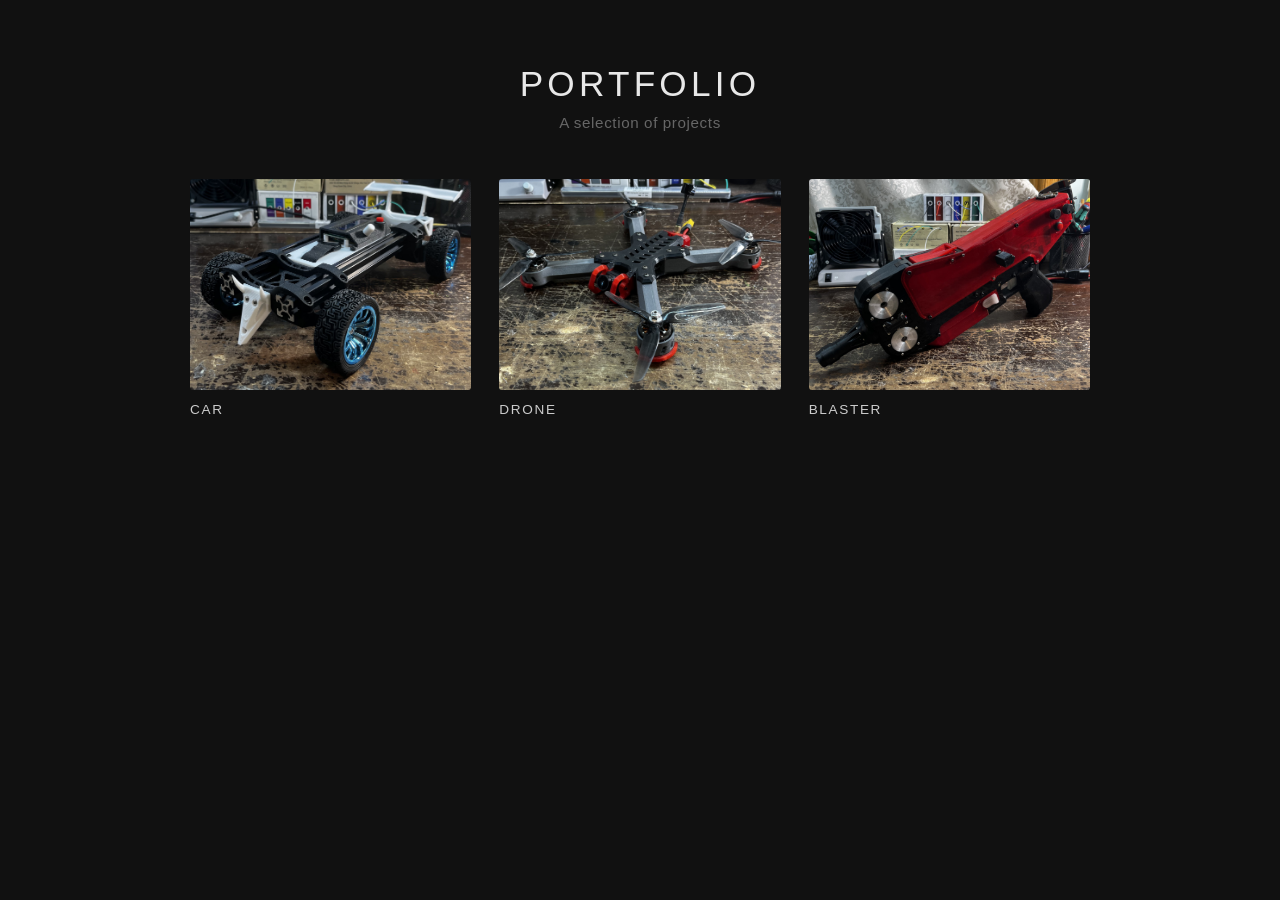
==== index.html @ a21ed19e "inital commit" ====
<!DOCTYPE html>
<html lang="en">
<head>
  <meta charset="UTF-8">
  <meta name="viewport" content="width=device-width, initial-scale=1.0">
  <title>Portfolio</title>
  <link rel="stylesheet" href="style.css">
</head>
<body>
  <header class="site-header">
    <h1>Portfolio</h1>
    <p>A selection of projects</p>
  </header>
  <main>
    <div class="projects-grid">

      <a class="project-card" href="car.html">
        <div class="thumb-wrap">
          <img src="car/thumbnail.jpg" alt="Car project">
        </div>
        <div class="project-label">Car</div>
      </a>

      <a class="project-card" href="drone.html">
        <div class="thumb-wrap">
          <img src="drone/thumbnail.jpg" alt="Drone project">
        </div>
        <div class="project-label">Drone</div>
      </a>

      <a class="project-card" href="blaster.html">
        <div class="thumb-wrap">
          <img src="blaster/thumbnail.jpg" alt="Blaster project">
        </div>
        <div class="project-label">Blaster</div>
      </a>

    </div>
  </main>
</body>
</html>
---- style.css ----
* {
  margin: 0;
  padding: 0;
  box-sizing: border-box;
}

body {
  font-family: -apple-system, BlinkMacSystemFont, 'Segoe UI', sans-serif;
  background: #111;
  color: #e8e8e8;
  min-height: 100vh;
}

/* ── Landing page ─────────────────────────────── */

.site-header {
  padding: 64px 40px 48px;
  text-align: center;
}

.site-header h1 {
  font-size: 2.2rem;
  font-weight: 300;
  letter-spacing: 0.12em;
  text-transform: uppercase;
  margin-bottom: 10px;
}

.site-header p {
  color: #666;
  font-size: 0.95rem;
  letter-spacing: 0.04em;
}

.projects-grid {
  display: grid;
  grid-template-columns: repeat(auto-fit, minmax(260px, 1fr));
  gap: 28px;
  max-width: 980px;
  margin: 0 auto;
  padding: 0 40px 80px;
}

.project-card {
  text-decoration: none;
  color: inherit;
  display: block;
}

.project-card:hover .thumb-wrap img {
  transform: scale(1.04);
  opacity: 0.85;
}

.thumb-wrap {
  width: 100%;
  aspect-ratio: 4 / 3;
  overflow: hidden;
  background: #1e1e1e;
  border-radius: 3px;
}

.thumb-wrap img {
  width: 100%;
  height: 100%;
  object-fit: cover;
  transition: transform 0.35s ease, opacity 0.35s ease;
  display: block;
}

.project-label {
  margin-top: 12px;
  font-size: 0.85rem;
  font-weight: 500;
  letter-spacing: 0.12em;
  text-transform: uppercase;
  color: #ccc;
}

/* ── Project pages ────────────────────────────── */

.project-header {
  max-width: 1200px;
  margin: 0 auto;
  padding: 48px 40px 0;
  display: flex;
  align-items: baseline;
  gap: 20px;
}

.back-link {
  font-size: 0.82rem;
  letter-spacing: 0.08em;
  text-transform: uppercase;
  color: #555;
  text-decoration: none;
  flex-shrink: 0;
  transition: color 0.2s;
}

.back-link:hover {
  color: #e8e8e8;
}

.project-header h1 {
  font-size: 1.6rem;
  font-weight: 300;
  letter-spacing: 0.1em;
  text-transform: uppercase;
}

.project-blurb {
  max-width: 680px;
  margin-bottom: 48px;
  font-size: 0.95rem;
  color: #888;
  line-height: 1.7;
}

.media-section {
  max-width: 1200px;
  margin: 0 auto;
  padding: 40px 40px 80px;
}

.section-label {
  font-size: 0.72rem;
  font-weight: 600;
  letter-spacing: 0.18em;
  text-transform: uppercase;
  color: #555;
  margin-bottom: 20px;
  padding-bottom: 8px;
  border-bottom: 1px solid #1e1e1e;
}

.media-grid {
  display: grid;
  grid-template-columns: repeat(auto-fill, minmax(320px, 1fr));
  gap: 36px;
  margin-bottom: 48px;
}

.media-item {
  display: flex;
  flex-direction: column;
}

.media-item video {
  width: 100%;
  aspect-ratio: 16 / 9;
  object-fit: cover;
  background: #1a1a1a;
  border-radius: 3px;
  display: block;
}

.media-item img {
  width: 100%;
  aspect-ratio: 4 / 3;
  object-fit: cover;
  background: #1a1a1a;
  border-radius: 3px;
  display: block;
  cursor: zoom-in;
  transition: transform 0.25s ease, opacity 0.25s ease;
}

.media-item img:hover {
  transform: scale(1.03);
  opacity: 0.85;
}

/* ── Lightbox ─────────────────────────────────── */

.lightbox {
  display: none;
  position: fixed;
  inset: 0;
  background: rgba(0, 0, 0, 0.92);
  z-index: 100;
  align-items: center;
  justify-content: center;
  cursor: zoom-out;
}

.lightbox.active {
  display: flex;
}

.lightbox img {
  max-width: 90vw;
  max-height: 90vh;
  object-fit: contain;
  border-radius: 2px;
  cursor: default;
  transform: none;
  opacity: 1;
}

.lightbox-close {
  position: absolute;
  top: 20px;
  right: 28px;
  font-size: 2rem;
  line-height: 1;
  color: #666;
  cursor: pointer;
  user-select: none;
  transition: color 0.2s;
}

.lightbox-close:hover {
  color: #e8e8e8;
}

.caption {
  margin-top: 10px;
  font-size: 0.83rem;
  color: #666;
  line-height: 1.55;
}
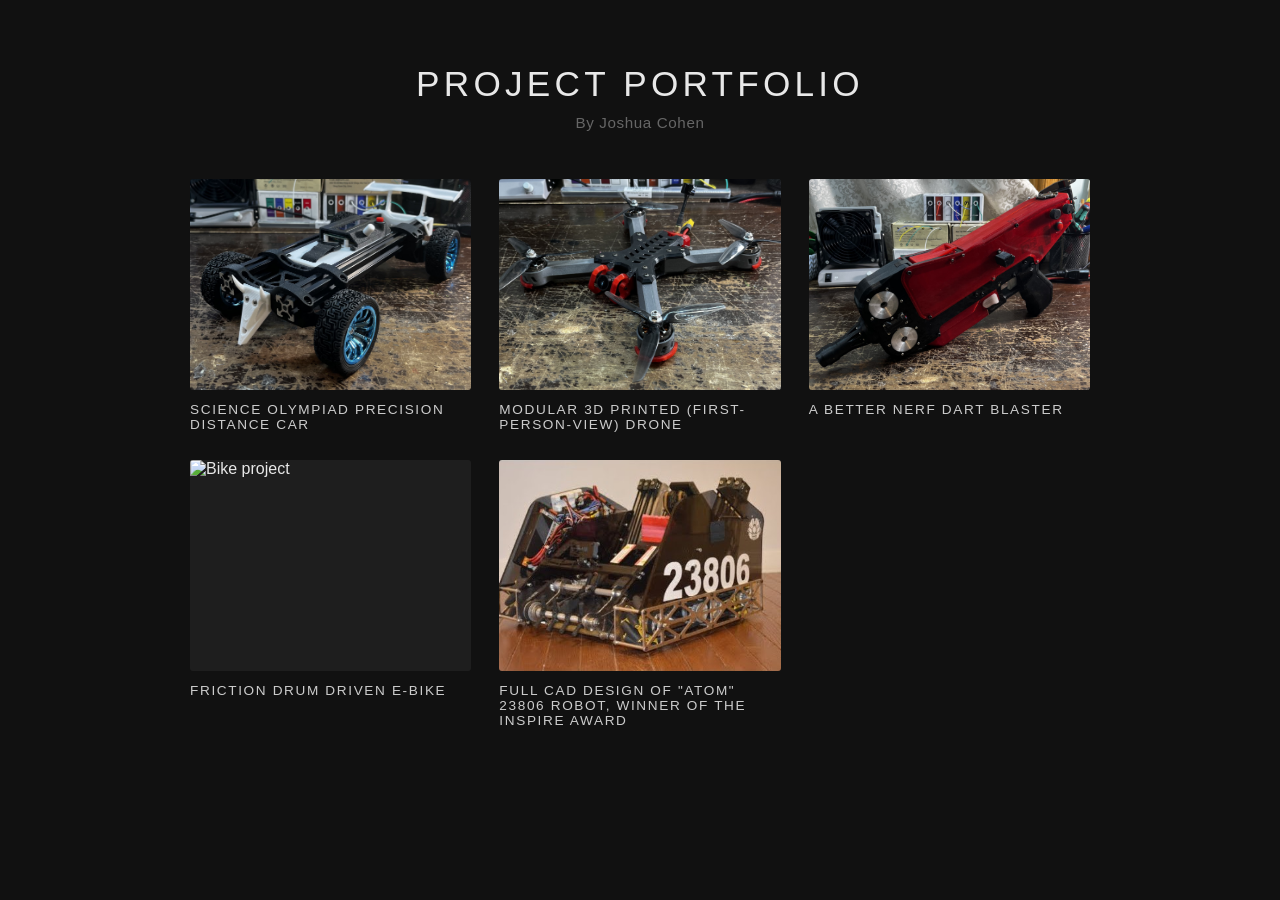
==== commit 654c98ec: "Initial commit f" ====
--- a/index.html
+++ b/index.html
@@ -5,11 +5,19 @@
   <meta name="viewport" content="width=device-width, initial-scale=1.0">
   <title>Portfolio</title>
   <link rel="stylesheet" href="style.css">
+  <!-- Google tag (gtag.js) -->
+  <script async src="https://www.googletagmanager.com/gtag/js?id=G-VRHEE0LE36"></script>
+  <script>
+    window.dataLayer = window.dataLayer || [];
+    function gtag(){dataLayer.push(arguments);}
+    gtag('js', new Date());
+    gtag('config', 'G-VRHEE0LE36');
+  </script>
 </head>
 <body>
   <header class="site-header">
-    <h1>Portfolio</h1>
-    <p>A selection of projects</p>
+    <h1>Project Portfolio</h1>
+    <p>By Joshua Cohen</p>
   </header>
   <main>
     <div class="projects-grid">
@@ -18,21 +26,35 @@
         <div class="thumb-wrap">
           <img src="car/thumbnail.jpg" alt="Car project">
         </div>
-        <div class="project-label">Car</div>
+        <div class="project-label">Science Olympiad Precision Distance Car</div>
       </a>
 
       <a class="project-card" href="drone.html">
         <div class="thumb-wrap">
           <img src="drone/thumbnail.jpg" alt="Drone project">
         </div>
-        <div class="project-label">Drone</div>
+        <div class="project-label">Modular 3D Printed (First-Person-View) Drone</div>
       </a>
 
       <a class="project-card" href="blaster.html">
         <div class="thumb-wrap">
           <img src="blaster/thumbnail.jpg" alt="Blaster project">
         </div>
-        <div class="project-label">Blaster</div>
+        <div class="project-label">A Better Nerf Dart Blaster</div>
+      </a>
+
+      <a class="project-card" href="bike.html">
+        <div class="thumb-wrap">
+          <img src="bike/thumbnail.png" alt="Bike project">
+        </div>
+        <div class="project-label">Friction Drum Driven E-Bike</div>
+      </a>
+
+      <a class="project-card" href="ftc-robot.html">
+        <div class="thumb-wrap">
+          <img src="FTC Robot/thumbnail.jpg" alt="FTC Robot project">
+        </div>
+        <div class="project-label">Full CAD Design of "ATOM" 23806 Robot, Winner of the Inspire Award</div>
       </a>
 
     </div>
--- a/style.css
+++ b/style.css
@@ -109,9 +109,15 @@
   text-transform: uppercase;
 }
 
+.project-date {
+  margin-left: auto;
+  font-size: 1.6rem;
+  font-weight: 300;
+  color: #555;
+}
+
 .project-blurb {
-  max-width: 680px;
-  margin-bottom: 48px;
+  margin: 0 20px 48px;
   font-size: 0.95rem;
   color: #888;
   line-height: 1.7;
@@ -132,6 +138,11 @@
   margin-bottom: 20px;
   padding-bottom: 8px;
   border-bottom: 1px solid #1e1e1e;
+}
+
+.section-label.section-label--prominent {
+  color: #e8e8e8 !important;
+  font-weight: 700 !important;
 }
 
 .media-grid {
@@ -164,6 +175,10 @@
   display: block;
   cursor: zoom-in;
   transition: transform 0.25s ease, opacity 0.25s ease;
+}
+
+.media-item img.img-fit {
+  object-fit: contain;
 }
 
 .media-item img:hover {
@@ -188,15 +203,53 @@
   display: flex;
 }
 
-.lightbox img {
+.lightbox-content {
+  display: flex;
+  flex-direction: column;
+  align-items: center;
   max-width: 90vw;
-  max-height: 90vh;
+  cursor: default;
+}
+
+.lightbox-content img {
+  max-width: 90vw;
+  max-height: 80vh;
   object-fit: contain;
   border-radius: 2px;
   cursor: default;
   transform: none;
   opacity: 1;
 }
+
+.lightbox-caption {
+  margin-top: 14px;
+  font-size: 0.85rem;
+  color: #888;
+  text-align: center;
+  line-height: 1.55;
+}
+
+.lightbox-arrow {
+  position: absolute;
+  top: 50%;
+  transform: translateY(-50%);
+  background: none;
+  border: none;
+  color: #555;
+  font-size: 2rem;
+  padding: 20px;
+  cursor: pointer;
+  user-select: none;
+  transition: color 0.2s;
+  z-index: 1;
+}
+
+.lightbox-arrow:hover {
+  color: #e8e8e8;
+}
+
+.lightbox-arrow--prev { left: 16px; }
+.lightbox-arrow--next { right: 16px; }
 
 .lightbox-close {
   position: absolute;
@@ -219,4 +272,5 @@
   font-size: 0.83rem;
   color: #666;
   line-height: 1.55;
-}
+  text-align: center;
+}
